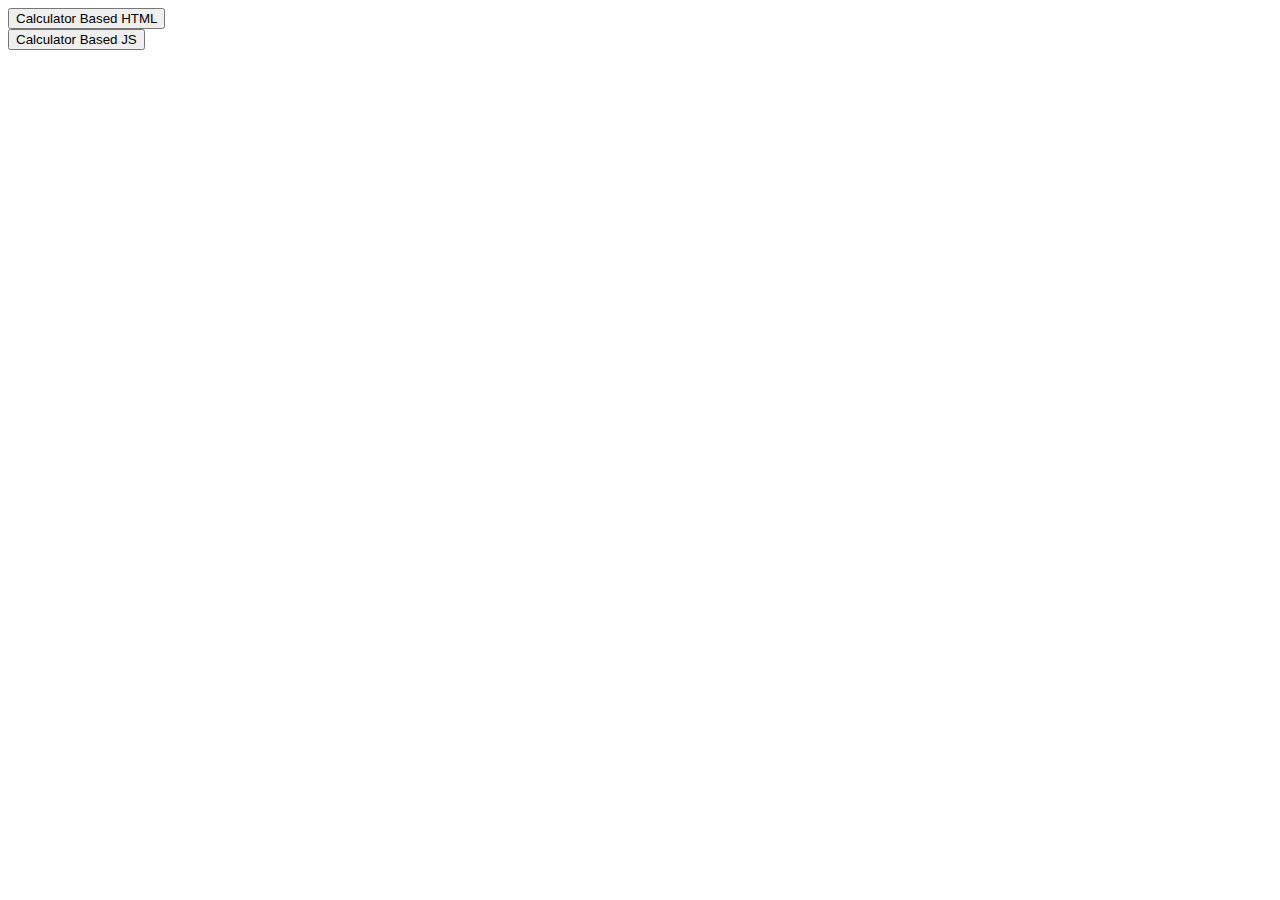
==== index.html @ bdaaa858 "friest commit" ====
<!DOCTYPE html>
<html lang="en">
<head>
    <meta charset="UTF-8">
    <meta name="viewport" content="width=device-width, initial-scale=1.0">
    <title>Calculator-js</title>
</head>
<body>
    <div class="button">
        <a href="/cal1-HTML/index.html"><button>Calculator Based HTML</button></a>
    
    </div>
    <div class="button">
        <a href="/cal2-JS/index.html"><button>Calculator Based JS </button></a>
    </div>

</body>
</html>
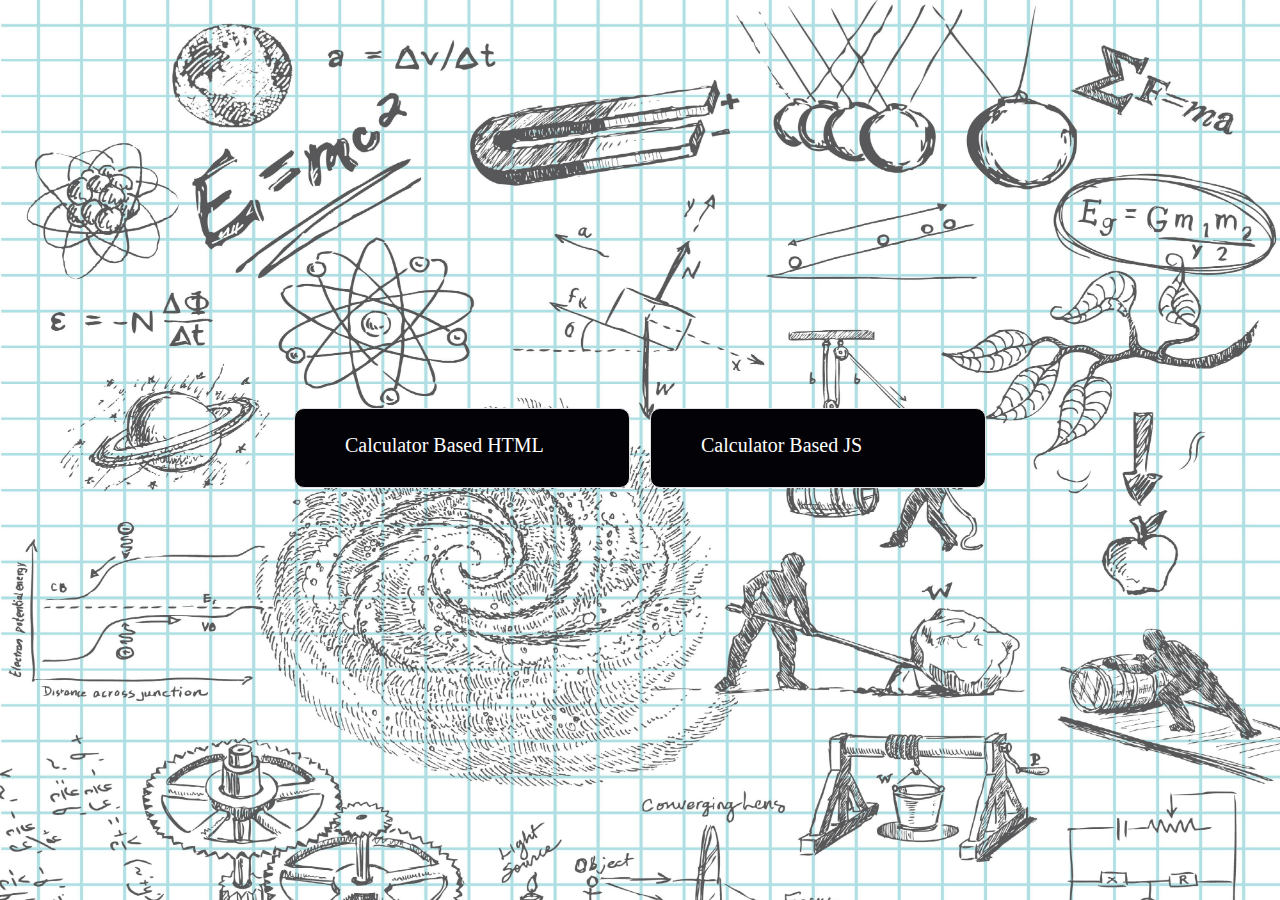
==== commit 51c1c7fe: "all done" ====
--- a/index.html
+++ b/index.html
@@ -3,15 +3,22 @@
 <head>
     <meta charset="UTF-8">
     <meta name="viewport" content="width=device-width, initial-scale=1.0">
-    <title>Calculator-js</title>
+    <title>Calculator-js | Simple Calculators make using JS & HTML </title>
+    <link rel="stylesheet" href="/assets/index.css">
 </head>
 <body>
-    <div class="button">
-        <a href="/cal1-HTML/index.html"><button>Calculator Based HTML</button></a>
+        <!-- <img src="/assets/Pics/Calculator-pana.png" alt=""> -->
+    <div class="sec_4Grid-container">
     
-    </div>
-    <div class="button">
-        <a href="/cal2-JS/index.html"><button>Calculator Based JS </button></a>
+        <div class="sec_4Grid-item">
+            <a href="/cal1-HTML/index.html">Calculator Based HTML</a>
+        </div>
+
+        <div class="sec_4Grid-item">
+            <a href="/cal2-JS/index.html">Calculator Based JS </a>
+    
+        </div>
+    
     </div>
 
 </body>
--- a/assets/index.css
+++ b/assets/index.css
@@ -0,0 +1,73 @@
+body{
+    background-color: black;
+    background-image: url(/assets/Pics/wallpaperflare.com_wallpaper.jpg);
+    background-repeat: no-repeat;
+    background-attachment: fixed;
+    background-size:cover;
+}
+.sec_4Grid-container {
+    padding-top: 400px;
+    display: flex;
+    justify-content: center;
+    flex-wrap: wrap;
+    padding-bottom: 50px;
+}
+.sec_4Grid-item{
+    display: flex;
+    flex-direction: column;
+    justify-content: left;
+    padding: 30px;
+    padding-left: 50px;
+    padding-top: 25px;
+
+    background-color: rgb(3, 3, 7);
+    height: 80px;
+    width: 336px;
+    border: 1px solid #E2E2E2;
+    border-radius: 10px;
+    margin-right: 10px;
+    margin-left: 10px;
+    margin-bottom: 20px;
+    box-sizing: border-box;
+
+    transition: box-shadow 1s ease;
+}
+.sec_4Grid-item:hover{
+    box-shadow: 0 0 50px #000000;
+}
+.sec_4Grid-container>.sec_4Grid-item>a {
+    align-items: center;
+    justify-content: center;
+    justify-items: center;
+    align-content:center ;
+    font-size: 15pt;
+    color: rgb(255, 255, 255);
+    text-decoration: none;
+}
+.sec_4Grid-container>.sec_4Grid-item>a:hover
+{
+    color: rgb(239, 0, 0);
+}
+
+/* .sec_4GridReadMore{
+    font-family: 'Poppins', sans-serif;
+    font-weight: 400;
+    font-size: 13px;
+    padding-right: 0.5vw;
+    padding-left: 0.5vw;
+    display: inline-block;
+}
+
+.sec_4GridReadMore:hover{
+    color: #0096c7;
+    cursor: pointer;
+} */
+/* 
+button{
+    width: 300px;
+    height: 50px;
+    font-size: 14pt;
+    font: 1em sans-serif;
+    font-weight: 200;
+    
+} */